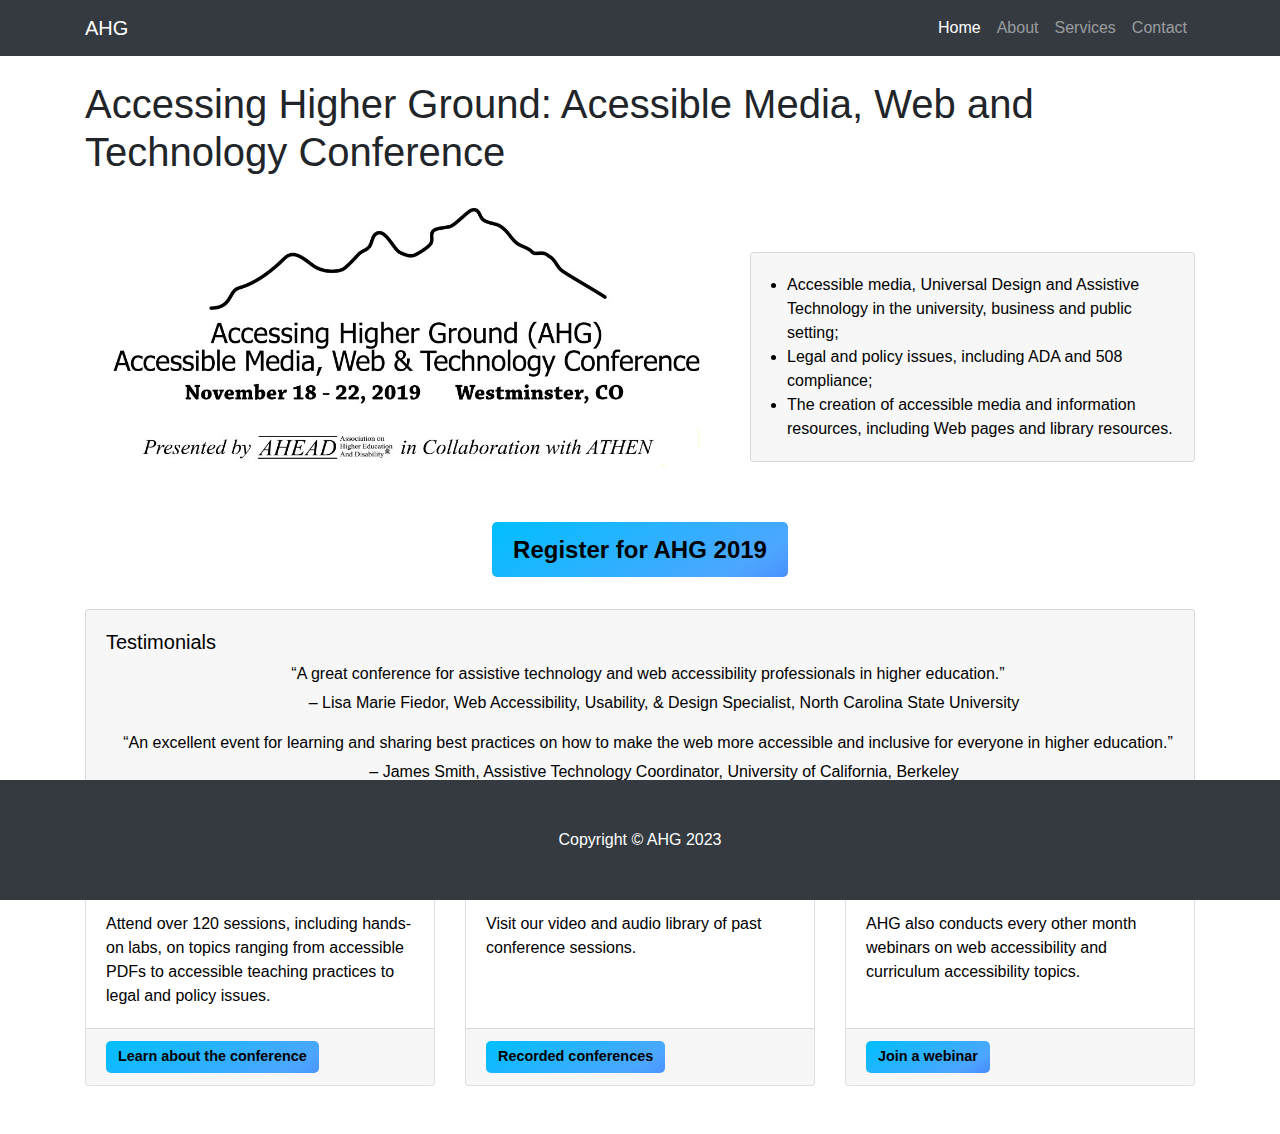
==== site-recode-assign6/index.html @ 0eff8ef1 "Assignment #6 done" ====
<!DOCTYPE html>
<html lang="en">

<head>

  <meta charset="utf-8">
  <meta name="viewport" content="width=device-width, initial-scale=1, shrink-to-fit=no">
  <meta name="description" content="">
  <meta name="author" content="">

  <title>Home | AHG</title>

  <!-- Bootstrap core CSS -->
  <link href="vendor/bootstrap/css/bootstrap.min.css" rel="stylesheet">

  <!-- Custom styles for this template -->
  <link href="css/small-business.css" rel="stylesheet">

</head>

<body>

  <nav class="navbar navbar-expand-lg navbar-dark bg-dark fixed-top" role="navigation">
    <div class="container">
      <a class="navbar-brand" href="#">AHG</a>
      <button class="navbar-toggler" type="button" data-toggle="collapse" data-target="#navbarResponsive"
        aria-controls="navbarResponsive" aria-expanded="false" aria-label="Toggle navigation">
        <span class="navbar-toggler-icon"></span>
      </button>
      <div class="collapse navbar-collapse" id="navbarResponsive">
        <ul class="navbar-nav ml-auto">
          <li class="nav-item active">
            <a class="nav-link" href="#">Home</a>
          </li>
          <li class="nav-item">
            <a class="nav-link" href="#">About</a>
          </li>
          <li class="nav-item">
            <a class="nav-link" href="#">Services</a>
          </li>
          <li class="nav-item">
            <a class="nav-link" href="#">Contact</a>
          </li>
        </ul>
      </div>
    </div>
  </nav>

  <!-- Page Content -->
  <div class="container">
    <br>
    <h1>Accessing Higher Ground: Acessible Media, Web and Technology Conference</h1>
    <!-- Heading Row -->
    <div class="row align-items-center my-5">
      <div class="col-lg-7">
        <img class="img-fluid rounded mb-4 mb-lg-0" src="images/AHG Conference Logo (2019).jpg" 
          alt="Logo image for AHG conference; Conference is between November 18-22, 2019 in Westminster, CO; Presented by AHEAD (Association on Higher Education and Disability) in Collaboration with ATHEN"
        >
      </div>
      <div class="col-lg-5">
        <div class="card h-100 light-grey">
          <div class="card-body">
            <ul>
              <li>Accessible media, Universal Design and Assistive Technology in the university, business and public setting;</li>
              <li>Legal and policy issues, including ADA and 508 compliance;</li>
              <li>The creation of accessible media and information resources, including Web pages and library resources.</li>
            </ul>
          </div>
        </div>
      </div>
    </div>
    <div class="text-center">
      <h2><a class="btn btn-primary reg" href="#">Register for AHG 2019</a></h2>
    </div>

    <!-- Testimonials -->
    <div class="card my-5 py-4 text-center light-grey">
      <div class="card-body">
        <h2 style="float:left; font-size:1.25em;">Testimonials</h2>
        <ul style="list-style-type: none; padding-left: 0; clear: left;">
          <li>
            <p style="margin-bottom: 0.3rem;">&ldquo;A great conference for assistive technology and web accessibility professionals in
              higher education.&rdquo; </p>
            <p style="margin-left: 2rem;">– Lisa Marie Fiedor, Web Accessibility, Usability, &amp; Design Specialist, North Carolina State University
            </p>
          </li>
          <li>
            <p style="margin-bottom: 0.3rem;">&ldquo;An excellent event for learning and sharing best practices on how to make the web more accessible and inclusive for everyone in higher education.&rdquo; </p>
            <p style="margin-left: 2rem;">– James Smith, Assistive Technology Coordinator, University of California, Berkeley
            </p>
          </li>
        </ul>
      </div>
    </div>

    <!-- Content Row -->
    <div class="row">
      <div class="col-md-4 mb-5">
        <div class="card h-100">
          <div class="card-body">
            
            <h2 class="card-title"><strong>Annual Conference</strong></h2>
            
            <p class="card-text">Attend over 120 sessions, including hands-on labs, on topics ranging from accessible
              PDFs to accessible teaching practices to legal and policy issues.</p>
          </div>
          <div class="card-footer">
            <a href="#" class="btn btn-primary">Learn about the conference</a>
          </div>
        </div>
      </div>
      <!-- /.col-md-4 -->
      <div class="col-md-4 mb-5">
        <div class="card h-100">
          <div class="card-body">
            <h2 class="card-title"><strong>Video &amp; Audio</strong></h2>
            <p class="card-text">Visit our video and audio library of past conference sessions.</p>
          </div>
          <div class="card-footer">
            <a href="#" class="btn btn-primary">Recorded conferences</a>
          </div>
        </div>
      </div>
      <!-- /.col-md-4 -->
      <div class="col-md-4 mb-5">
        <div class="card h-100">
          <div class="card-body">
            <h2 class="card-title"><strong>Webinars</strong></h2>
            <p class="card-text">AHG also conducts every other month webinars on web accessibility and curriculum
              accessibility topics.</p>
          </div>
          <div class="card-footer">
            <a href="#" class="btn btn-primary">Join a webinar</a>
          </div>
        </div>
      </div>
      <!-- /.col-md-4 -->

    </div>
    <!-- /.row -->

  </div>
  <!-- /.container -->

  <!-- Footer -->
  <!-- footer class="py-5 bg-dark"  -->
  <footer class="py-5 bg-dark fixed-bottom">
    <div class="container">
      <p class="m-0 text-center text-white">Copyright &copy; AHG 2023</p>
    </div>
    <!-- /.container -->
  </footer>

  <!-- Bootstrap core JavaScript -->
  <script src="vendor/jquery/jquery.min.js"></script>
  <script src="vendor/bootstrap/js/bootstrap.bundle.min.js"></script>

</body>

</html>
---- site-recode-assign6/css/small-business.css ----
/*!
 * Start Bootstrap - Small Business (https://startbootstrap.com/template-overviews/small-business)
 * Copyright 2013-2019 Start Bootstrap
 * Licensed under MIT (https://github.com/BlackrockDigital/startbootstrap-small-business/blob/master/LICENSE)
 */
body {
  padding-top: 56px;
}

.my-5 {
  margin-top: 2rem !important;
  margin-bottom: 1rem !important;
}

.my-5.py-4.text-center {
  padding: 0rem !important;
  margin-bottom: 2rem !important;
}

.btn {
	background: linear-gradient(150deg, #00bfff, #4da6ff, #3838ff, #8a2be2);
  background-size: 300%;
	color: #000000;
	border: none;
	padding: 0.35rem 0.75rem;
	font-weight: bold;
  font-size: 0.9rem;
	border-radius: 5px;
	cursor: pointer;
	transition: color 0.25s, background-position 0.75s;
}

.btn:hover {
	color: #ffffff;
	box-shadow: 0 0 10px rgba(0, 0, 0, 0.25);
	transform: scale(1.02);
	transition: color 0.25s, background-position 1s; 
	background-position: right;
}

.btn.reg {
  padding: 0.6rem 1.3rem;
  font-size: 1.5rem;
}

ul {
  margin: 0rem 0rem 0rem 1rem;
  padding: 0;
}

.light-grey {
  background-color: rgba(0,0,0,.03);
}

h2.card-title {
  font-size: 1.35rem;
}
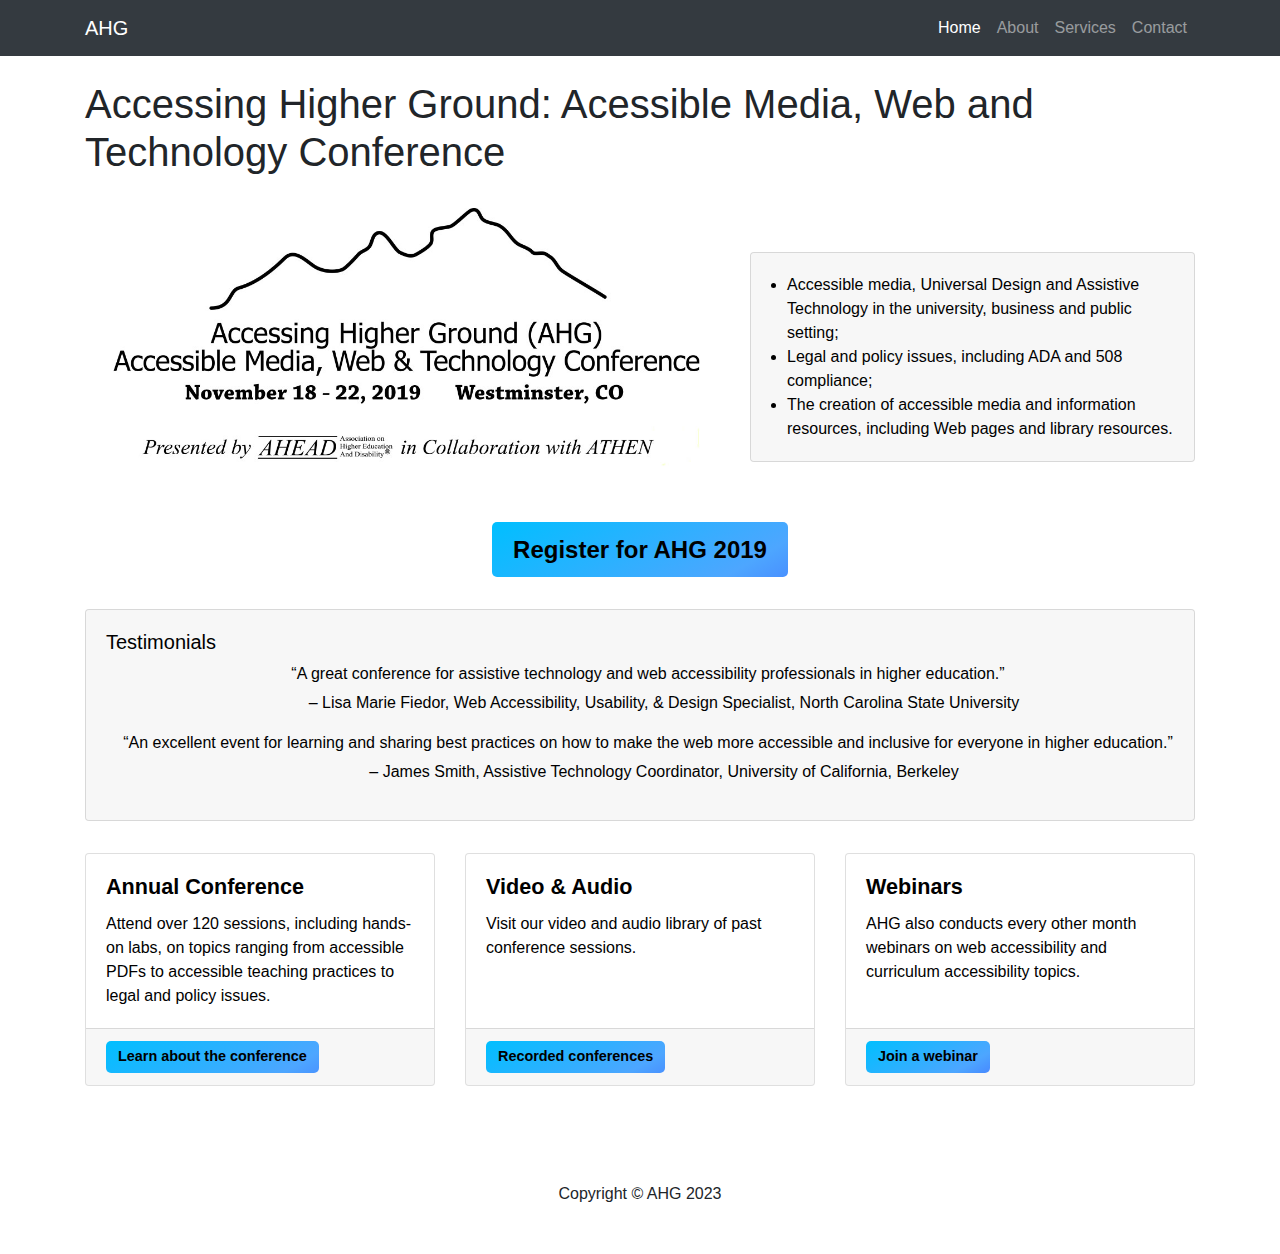
==== commit 97092c23: "Done" ====
--- a/site-recode-assign6/index.html
+++ b/site-recode-assign6/index.html
@@ -144,9 +144,9 @@
 
   <!-- Footer -->
   <!-- footer class="py-5 bg-dark"  -->
-  <footer class="py-5 bg-dark fixed-bottom">
+  <footer class="py-5">
     <div class="container">
-      <p class="m-0 text-center text-white">Copyright &copy; AHG 2023</p>
+      <p class="m-0 text-center">Copyright &copy; AHG 2023</p>
     </div>
     <!-- /.container -->
   </footer>
--- a/site-recode-assign6/css/small-business.css
+++ b/site-recode-assign6/css/small-business.css
@@ -54,4 +54,10 @@
 
 h2.card-title {
   font-size: 1.35rem;
+}
+
+footer {
+  position: relative;
+  bottom: 0;
+  width: 100%;
 }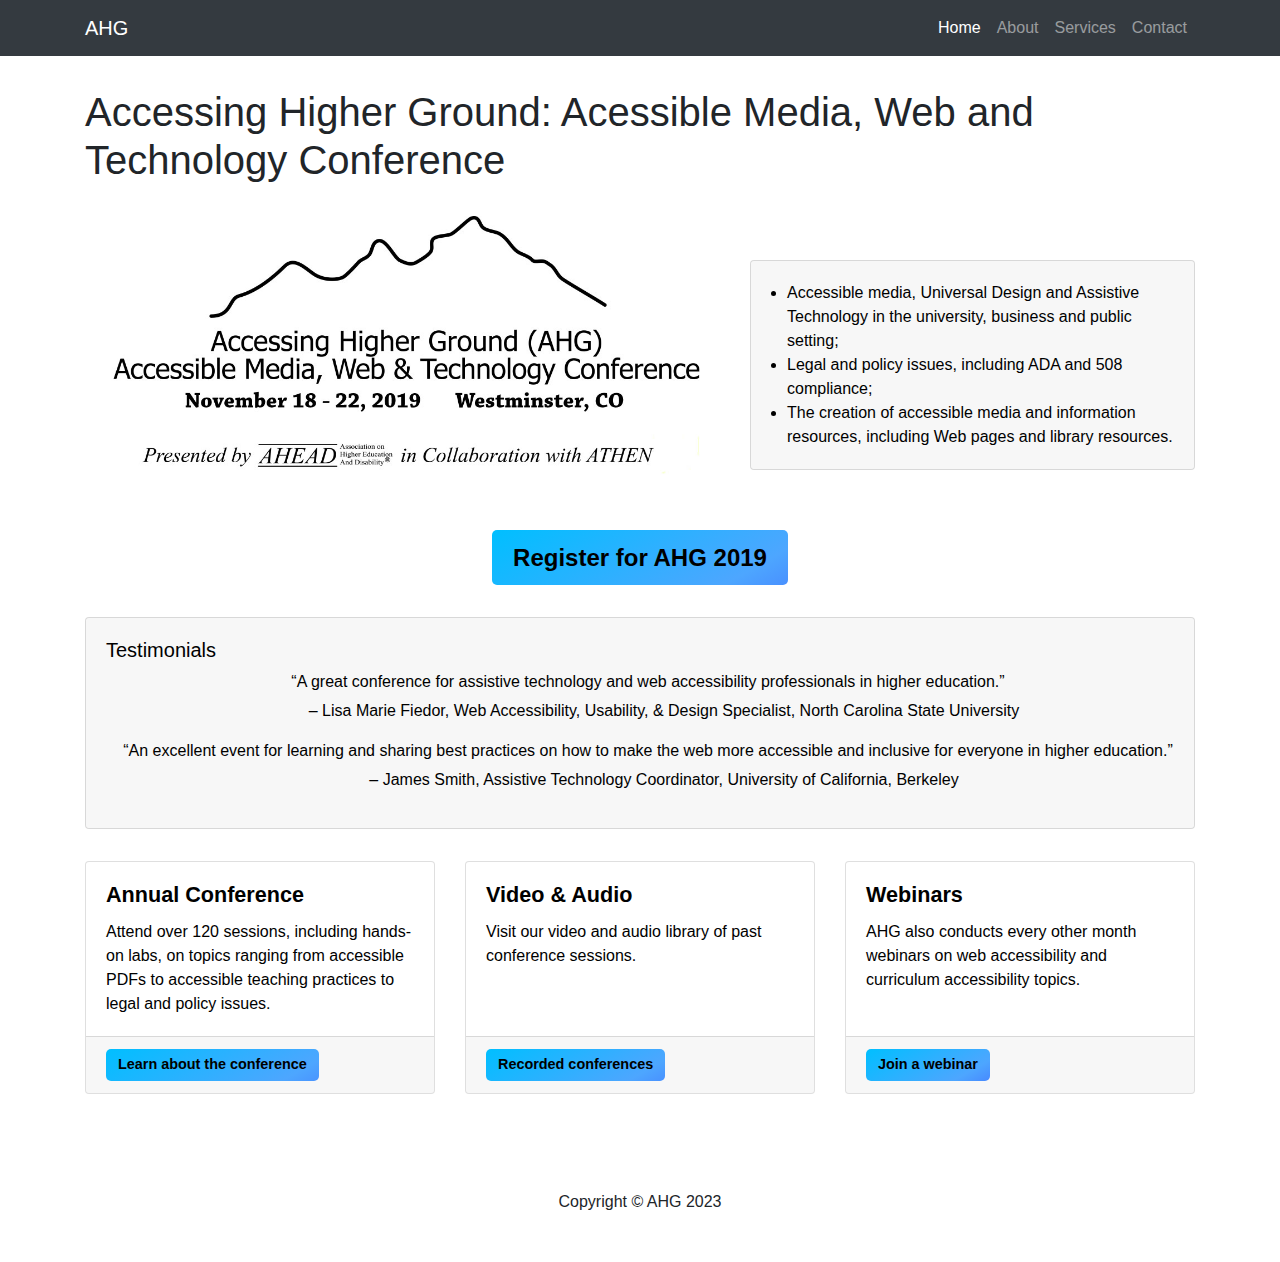
==== commit 62302091: "Skip to main content added" ====
--- a/site-recode-assign6/index.html
+++ b/site-recode-assign6/index.html
@@ -19,6 +19,7 @@
 </head>
 
 <body>
+  <a href="#main" class="skip-link">Skip to main content</a>
 
   <nav class="navbar navbar-expand-lg navbar-dark bg-dark fixed-top" role="navigation">
     <div class="container">
@@ -47,14 +48,13 @@
   </nav>
 
   <!-- Page Content -->
-  <div class="container">
-    <br>
-    <h1>Accessing Higher Ground: Acessible Media, Web and Technology Conference</h1>
+  <main id="main" class="container">
+    <h1 style="padding-top: 2rem;">Accessing Higher Ground: Acessible Media, Web and Technology Conference</h1>
     <!-- Heading Row -->
     <div class="row align-items-center my-5">
       <div class="col-lg-7">
         <img class="img-fluid rounded mb-4 mb-lg-0" src="images/AHG Conference Logo (2019).jpg" 
-          alt="Logo image for AHG conference; Conference is between November 18-22, 2019 in Westminster, CO; Presented by AHEAD (Association on Higher Education and Disability) in Collaboration with ATHEN"
+          alt="Logo image for AHG conference; Conference is between November 18-22, 2019 in Westminister, CO; Presented by AHEAD (Association on Higher Education and Disability) in Collaboration with ATHEN"
         >
       </div>
       <div class="col-lg-5">
@@ -139,7 +139,7 @@
     </div>
     <!-- /.row -->
 
-  </div>
+  </main>
   <!-- /.container -->
 
   <!-- Footer -->
--- a/site-recode-assign6/css/small-business.css
+++ b/site-recode-assign6/css/small-business.css
@@ -60,4 +60,19 @@
   position: relative;
   bottom: 0;
   width: 100%;
-}+}
+
+.skip-link {
+  position: absolute;
+  left: -10000px;
+  top: auto;
+  width: 1px;
+  height: 1px;
+  overflow: hidden;
+}
+
+.skip-link:focus {
+  position: static;
+  width: auto;
+  height: auto;
+}
